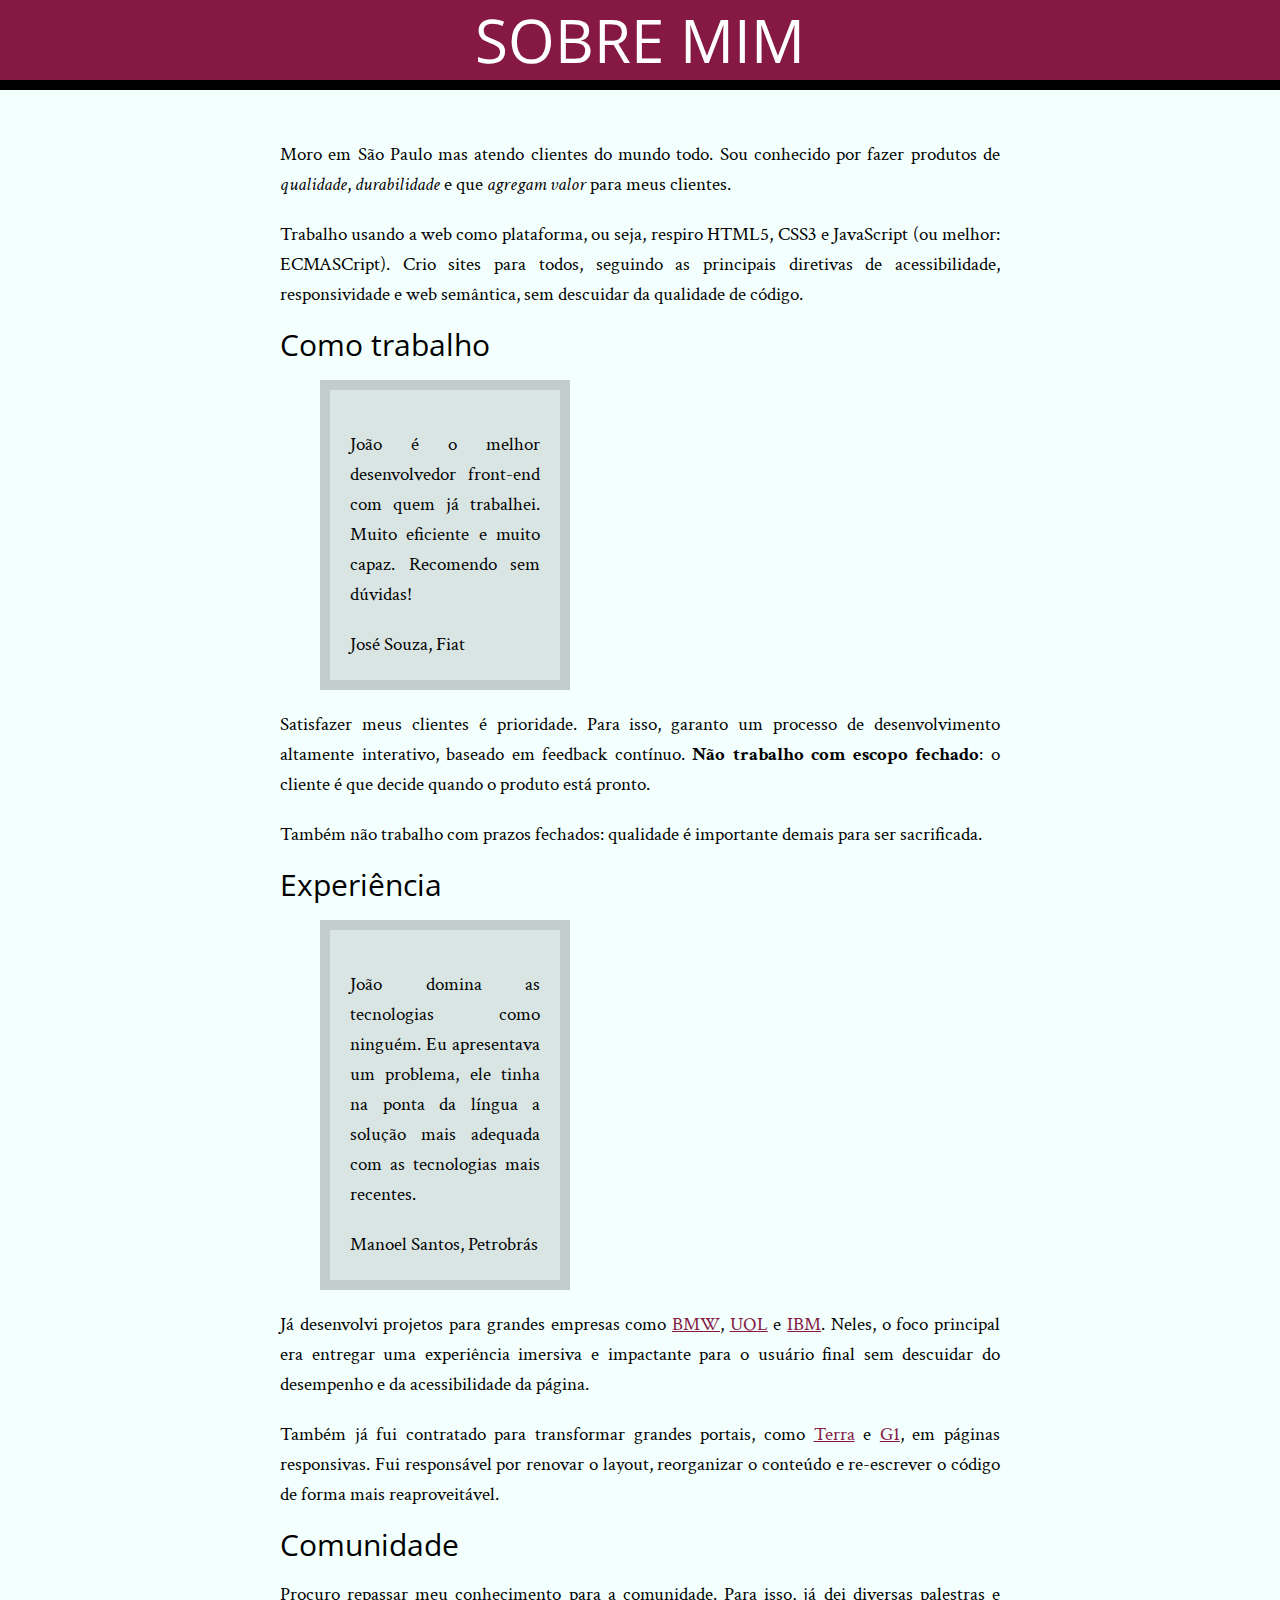
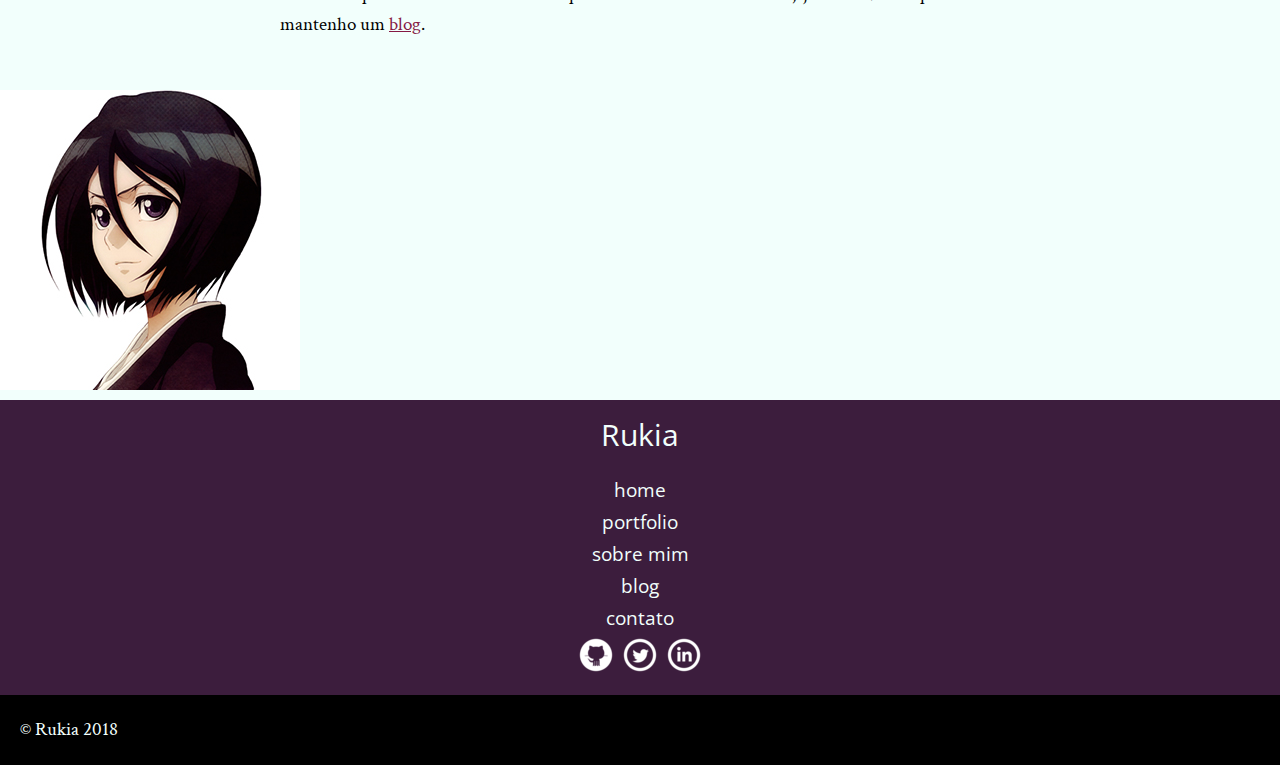
==== bio.html @ e3319c5f "Final da Aula 9" ====
<!DOCTYPE html>
<html>
  <head>
    <title>Biografia - Rukia</title>
    <meta charset="utf-8">
    <link rel="icon" href="favicon.png">
    <link rel="stylesheet" href="reset.css">
    <link rel="stylesheet" href="site.css">
    <!-- carrega a fonte Crimson Text nas versões normal, itálico e negrito -->
    <link rel="stylesheet" href="http://fonts.googleapis.com/css?family=Crimson+Text:400,400italic,600">
    <!-- carrega a fonte Open Sans Condensed na versão negrito, -->
    <link rel="stylesheet" href="http://fonts.googleapis.com/css?family=Open+Sans+Condensed:700">
  </head>
  <body>
    <main>
      <h1 class="main-title">Sobre mim</h1>

      <div>
        <p>Moro em São Paulo mas atendo clientes do mundo todo. Sou conhecido por fazer produtos de <em>qualidade</em>, <em>durabilidade</em> e que <em>agregam valor</em> para meus clientes.</p>
        <p>Trabalho usando a web como plataforma, ou seja, respiro HTML5, CSS3 e JavaScript (ou melhor: ECMASCript). Crio sites para todos, seguindo as principais diretivas de acessibilidade, responsividade e web semântica, sem descuidar da qualidade de código.</p>

        <h2>Como trabalho</h2>

        <blockquote class="comment">
          <p>João é o melhor desenvolvedor front-end com quem já trabalhei. Muito eficiente e muito capaz. Recomendo sem dúvidas!</p>
          <cite>José Souza, Fiat</cite>
        </blockquote>

        <p>Satisfazer meus clientes é prioridade. Para isso, garanto um processo de desenvolvimento altamente interativo, baseado em feedback contínuo. <strong>Não trabalho com escopo fechado</strong>: o cliente é que decide quando o produto está pronto.</p>
        <p>Também não trabalho com prazos fechados: qualidade é importante demais para ser sacrificada.</p>

        <h2>Experiência</h2>

        <blockquote class="comment">
            <p>João domina as tecnologias como ninguém. Eu apresentava um problema, ele tinha na ponta da língua a solução mais adequada com as tecnologias mais recentes.</p>
            <cite>Manoel Santos, Petrobrás</cite>
        </blockquote>
        <p>Já desenvolvi projetos para grandes empresas como <a href="http://bmw.com">BMW</a>, <a href="http://uol.com.br">UOL</a> e <a href="http://ibm.com.br">IBM</a>. Neles, o foco principal era entregar uma experiência imersiva e impactante para o usuário final sem descuidar do desempenho e da acessibilidade da página.</p>
        <p>Também já fui contratado para transformar grandes portais, como <a href="http://www.terra.com.br">Terra</a> e <a href="http://www.g1.globo.com">G1</a>, em páginas responsivas. Fui responsável por renovar o layout, reorganizar o conteúdo e re-escrever o código de forma mais reaproveitável.</p>

        <h2>Comunidade</h2>

        <p>Procuro repassar meu conhecimento para a comunidade. Para isso, já dei diversas palestras e mantenho um <a href="blog.html">blog</a>.</p>
      </div>
    </main>
    <image src="eu.jpg" alt="Foto de Rukia">
    <aside class="navegacao-site">
      <h1>Rukia</h1>
      <nav>
        <ul>
          <li><a href="index.html">Home</a></li>
          <li><a href="portfolio.html">Portfolio </a></li>
          <li><a href="bio.html">Sobre mim</a></li>
          <li><a href="blog.html">Blog </a></li>
          <li><a href="contato.html">Contato </a></li>
        <ul>
      </nav>
      <ul class="redes-sociais">
        <li><a class="github" href="http://github.com">Github</a></li>
        <li><a class="twitter" href="http://twitter.com">Twitter</a></li>
        <li><a class="linkedin" href="http://br.linkedin.com">linkedin</a></li>
      </ul>
    </aside>
    <footer class="rodape-pagina">
      &copy; Rukia 2018
    </footer>
  </body>
</html>
---- site.css ----
body{
  font-family: "Crimson Text", serif;
  background-color: #F2FFFC;
  font-size: 120%;
  line-height: 30px;
}

h1,h2{
  font-family: "Open Sans Condensed", sans-serif;
}

h2{
  font-size: 30px;
}

p{
  text-align: justify;
  margin: 20px 0px;
}

article {
    padding-bottom: 30px;
    border-bottom: 1px solid #ccc;
    margin-bottom: 20px;
}

nav a{
  color: #F2FFFC
}

main a{
    color: #851944;
}

aside a {
    color: inherit;
    font-family: "Open Sans Condensed", sans-serif;
    text-decoration: none;
    text-transform: lowercase;
}

aside h1{
  font-size: 30px;
  margin-bottom: 25px;
}

blockquote, aside, footer {
    padding: 20px;
}

main div{
  width: 720px;
  margin-left: auto;
  margin-right: auto;
  padding: 30px 0;
}

strong{
  font-weight: bold;
}

em{
  font-style: italic;
}

.main-title{
  text-align: center;
  font-size: 60px;
  background-color: #851944;
  color: #FFF;
  padding: 25px;
  border-bottom: 10px solid black;
  text-transform: uppercase;
}

.comment{
  background-color: #D9E5E3;
  border: 10px solid #C2CCCA;
  width: 250px;
  margin: 20px 40px;
  box-sizing: border-box;
}

.navegacao-site{
  background-color: #3C1D3D;
  color: #F2FFFC;
  padding: 20px;
  text-align: center;
}

.rodape-pagina{
  background-color: #000;
  color: #F2FFFC;
  padding: 20px;
}

.read-more{
  font-size: 120%;
  padding: 8px;
  margin: 16px;
  display: block;
  background-color: #E6E7E8;
}

.redes-sociais li{
  display: inline-block;
}

.redes-sociais a{
  width: 40px;
  height: 40px;
  display: inline-block;
  text-indent: -9999px;
}

.github{
    background-image: url(github.png);
}

.twitter{
    background-image: url(twitter.png);
}

.linkedin{
    background-image: url(linkedin.png);
}
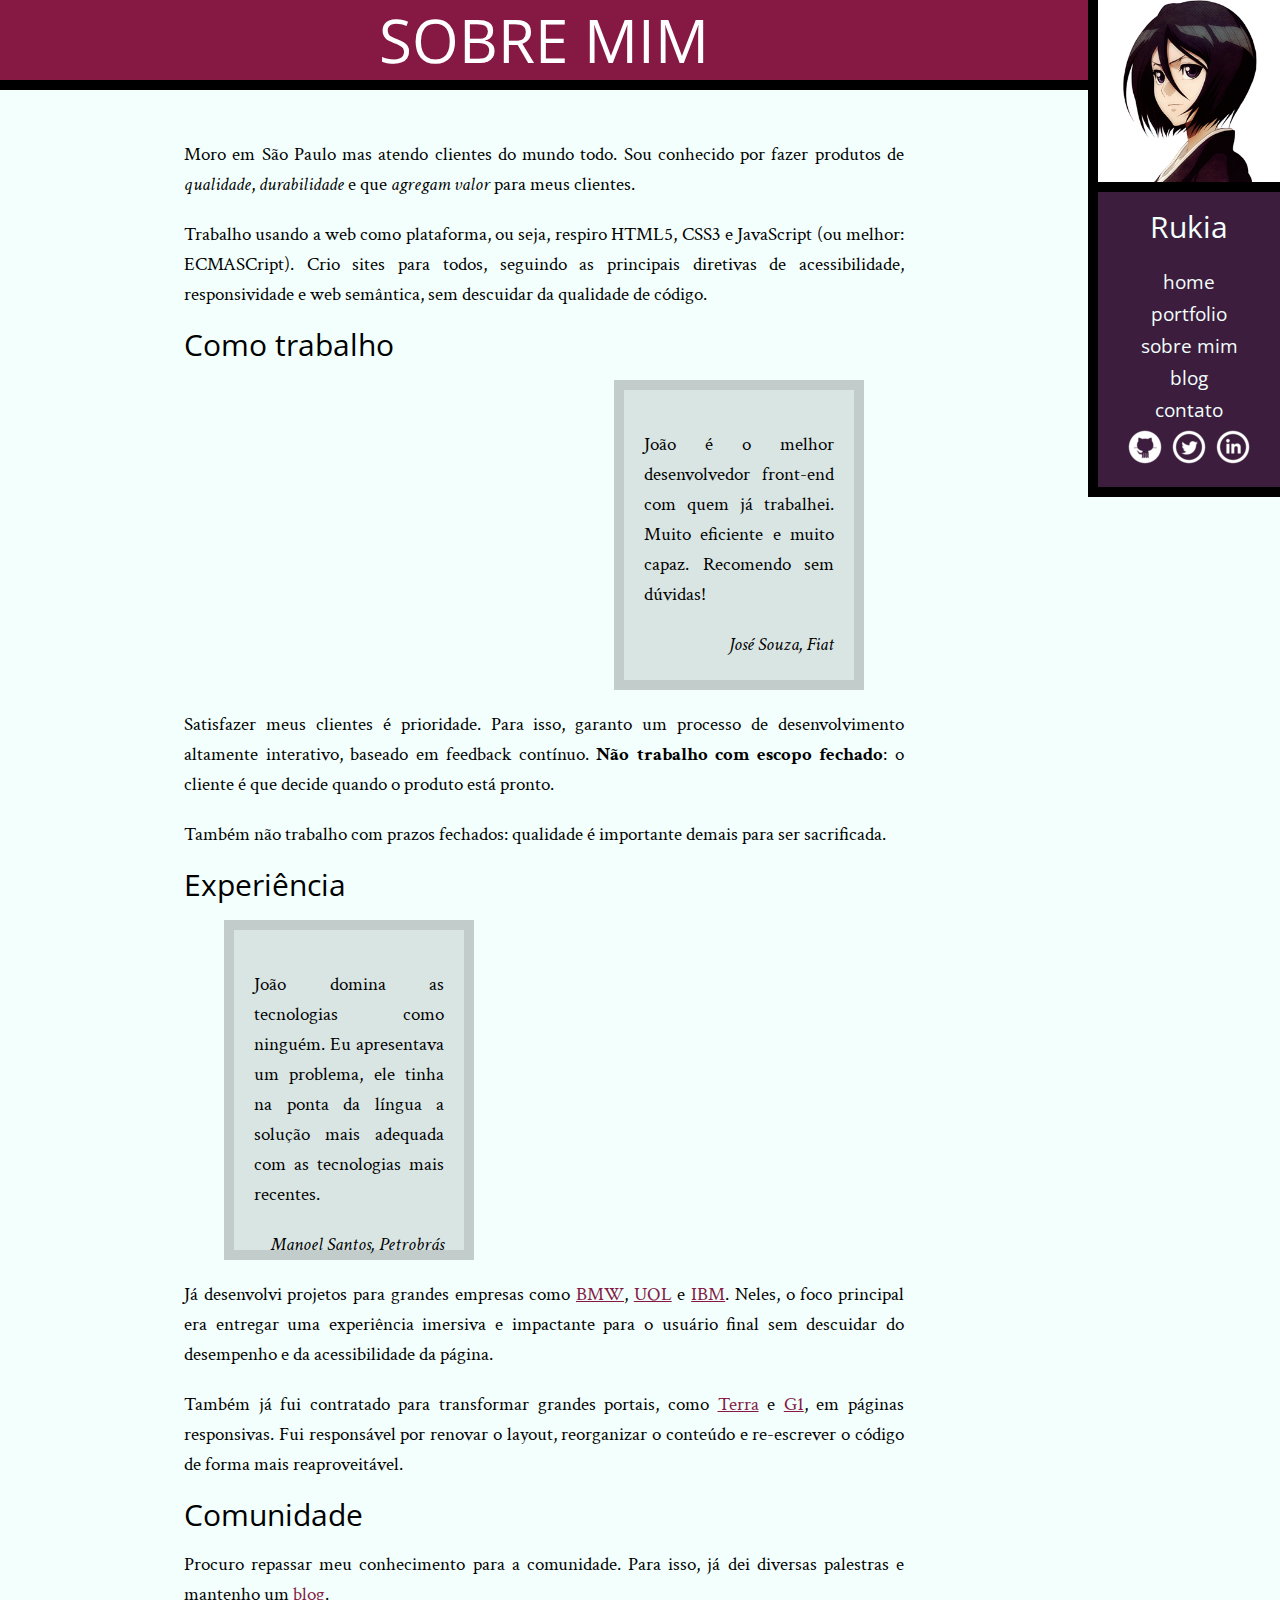
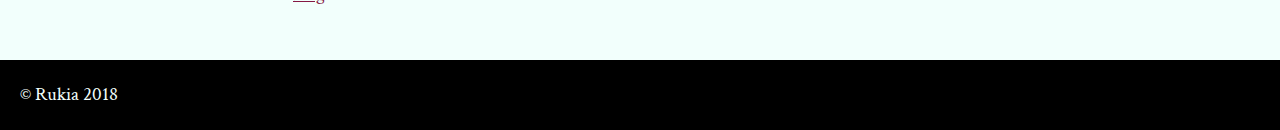
==== commit f72ac062: "Final da Aula 10" ====
--- a/bio.html
+++ b/bio.html
@@ -21,7 +21,7 @@
 
         <h2>Como trabalho</h2>
 
-        <blockquote class="comment">
+        <blockquote id="fiat" class="comment">
           <p>João é o melhor desenvolvedor front-end com quem já trabalhei. Muito eficiente e muito capaz. Recomendo sem dúvidas!</p>
           <cite>José Souza, Fiat</cite>
         </blockquote>
@@ -31,7 +31,7 @@
 
         <h2>Experiência</h2>
 
-        <blockquote class="comment">
+        <blockquote id="petrobras" class="comment">
             <p>João domina as tecnologias como ninguém. Eu apresentava um problema, ele tinha na ponta da língua a solução mais adequada com as tecnologias mais recentes.</p>
             <cite>Manoel Santos, Petrobrás</cite>
         </blockquote>
@@ -43,7 +43,7 @@
         <p>Procuro repassar meu conhecimento para a comunidade. Para isso, já dei diversas palestras e mantenho um <a href="blog.html">blog</a>.</p>
       </div>
     </main>
-    <image src="eu.jpg" alt="Foto de Rukia">
+    <image class="profile" src="eu.jpg" alt="Foto de Rukia">
     <aside class="navegacao-site">
       <h1>Rukia</h1>
       <nav>
--- a/site.css
+++ b/site.css
@@ -1,3 +1,8 @@
+main{
+  float: left;
+  width: 85%;
+}
+
 body{
   font-family: "Crimson Text", serif;
   background-color: #F2FFFC;
@@ -16,6 +21,7 @@
 p{
   text-align: justify;
   margin: 20px 0px;
+  clear: both;
 }
 
 article {
@@ -30,6 +36,10 @@
 
 main a{
     color: #851944;
+}
+
+aside{
+  float: right;
 }
 
 aside a {
@@ -61,6 +71,15 @@
 
 em{
   font-style: italic;
+}
+
+cite{
+  font-style: italic;
+  float: right;
+}
+
+footer{
+  clear: both;
 }
 
 .main-title{
@@ -124,3 +143,20 @@
 .linkedin{
     background-image: url(linkedin.png);
 }
+
+.profile, .navegacao-site{
+  float: right;
+  width: 15%;
+  box-sizing: border-box;
+  border-left: 10px solid black;
+  border-bottom: 10px solid black;
+}
+
+#fiat{
+  float: right;
+  display: inline;
+}
+
+#pretrobras{
+  float: left;
+}
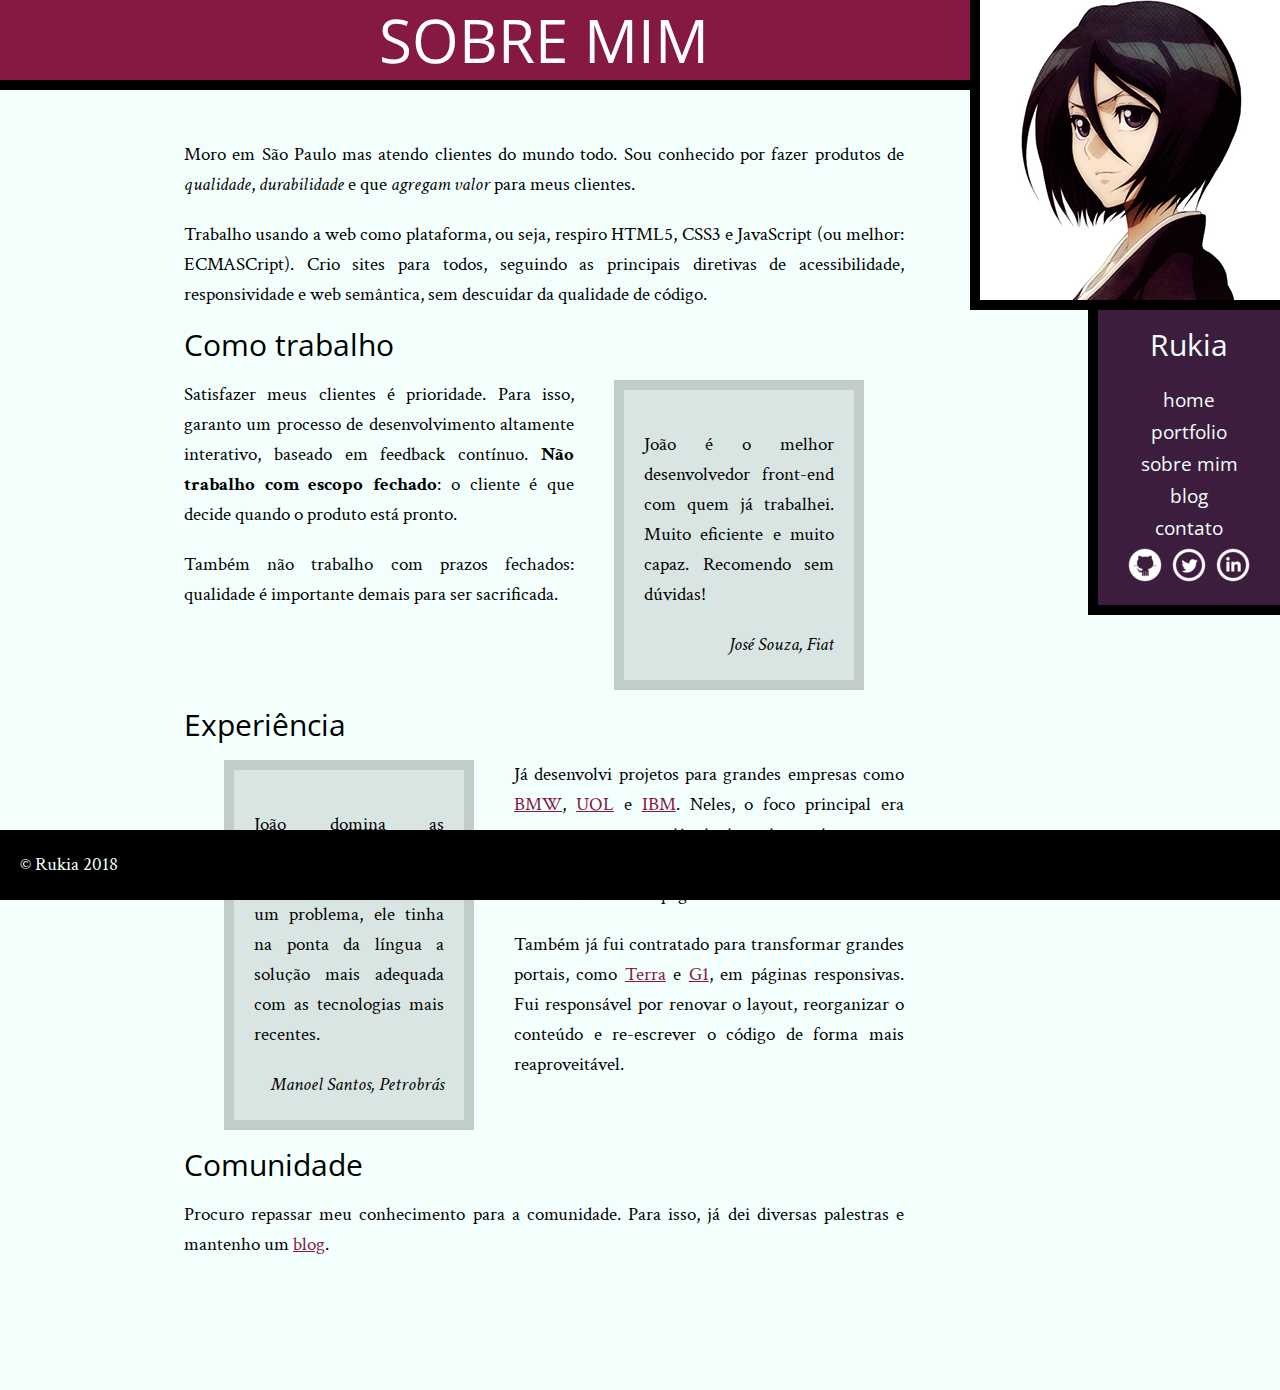
==== commit 81d548ba: "Final do Curso" ====
--- a/bio.html
+++ b/bio.html
@@ -4,8 +4,9 @@
     <title>Biografia - Rukia</title>
     <meta charset="utf-8">
     <link rel="icon" href="favicon.png">
-    <link rel="stylesheet" href="reset.css">
-    <link rel="stylesheet" href="site.css">
+    <link rel="stylesheet" href="css/reset.css">
+    <link rel="stylesheet" href="css/site.css">
+    <link rel="stylesheet" href="css/bio.css">
     <!-- carrega a fonte Crimson Text nas versões normal, itálico e negrito -->
     <link rel="stylesheet" href="http://fonts.googleapis.com/css?family=Crimson+Text:400,400italic,600">
     <!-- carrega a fonte Open Sans Condensed na versão negrito, -->
@@ -43,7 +44,7 @@
         <p>Procuro repassar meu conhecimento para a comunidade. Para isso, já dei diversas palestras e mantenho um <a href="blog.html">blog</a>.</p>
       </div>
     </main>
-    <image class="profile" src="eu.jpg" alt="Foto de Rukia">
+    <image class="profile" src="img/eu.jpg" alt="Foto de Rukia">
     <aside class="navegacao-site">
       <h1>Rukia</h1>
       <nav>
--- a/css/site.css
+++ b/css/site.css
@@ -0,0 +1,137 @@
+main{
+  float: left;
+  padding-bottom: 80px;
+  width: 85%;
+}
+
+body{
+  font-family: "Crimson Text", serif;
+  background-color: #F2FFFC;
+  font-size: 120%;
+  line-height: 30px;
+}
+
+h1,h2{
+  font-family: "Open Sans Condensed", sans-serif;
+}
+
+h2{
+  font-size: 30px;
+  clear: both;
+}
+
+p{
+  text-align: justify;
+  margin: 20px 0px;
+}
+
+nav a{
+  color: #F2FFFC
+}
+
+main a{
+    color: #851944;
+}
+
+aside{
+  float: right;
+}
+
+aside a {
+    color: inherit;
+    font-family: "Open Sans Condensed", sans-serif;
+    text-decoration: none;
+    text-transform: lowercase;
+}
+
+aside h1{
+  font-size: 30px;
+  margin-bottom: 25px;
+}
+
+blockquote, aside, footer {
+    padding: 20px;
+}
+
+main div{
+  width: 720px;
+  margin-left: auto;
+  margin-right: auto;
+  padding: 30px 0;
+}
+
+strong{
+  font-weight: bold;
+}
+
+footer{
+  clear: both;
+  position: fixed;
+  bottom: 0;
+  width: 100%;
+}
+
+.main-title{
+  text-align: center;
+  font-size: 60px;
+  background-color: #851944;
+  color: #FFF;
+  padding: 25px;
+  border-bottom: 10px solid black;
+  text-transform: uppercase;
+}
+
+.navegacao-site{
+  background-color: #3C1D3D;
+  color: #F2FFFC;
+  padding: 20px;
+  text-align: center;
+}
+
+.rodape-pagina{
+  background-color: #000;
+  color: #F2FFFC;
+  padding: 20px;
+}
+
+.redes-sociais li{
+  display: inline-block;
+}
+
+.redes-sociais a{
+  width: 40px;
+  height: 40px;
+  display: inline-block;
+  text-indent: -9999px;
+}
+
+.github{
+    background-image: url(../img/github.png);
+}
+
+.twitter{
+    background-image: url(../img/twitter.png);
+}
+
+.linkedin{
+    background-image: url(../img/linkedin.png);
+}
+
+.profile, .navegacao-site{
+  float: right;
+  box-sizing: border-box;
+  border-left: 10px solid black;
+  border-bottom: 10px solid black;
+}
+
+.navegacao-site{
+  width: 15%;
+  position: relative;
+  top: 310px;
+}
+
+.profile{
+  position: absolute;
+  top: 0;
+  right: 0
+}
--- a/css/bio.css
+++ b/css/bio.css
@@ -0,0 +1,30 @@
+article {
+    padding-bottom: 30px;
+    border-bottom: 1px solid #ccc;
+    margin-bottom: 20px;
+}
+
+em{
+  font-style: italic;
+}
+
+cite{
+  font-style: italic;
+  float: right;
+}
+
+.comment{
+  background-color: #D9E5E3;
+  border: 10px solid #C2CCCA;
+  width: 250px;
+  margin: 20px 40px;
+  box-sizing: border-box;
+}
+
+#fiat{
+  float: right;
+}
+
+#petrobras{
+  float: left;
+}
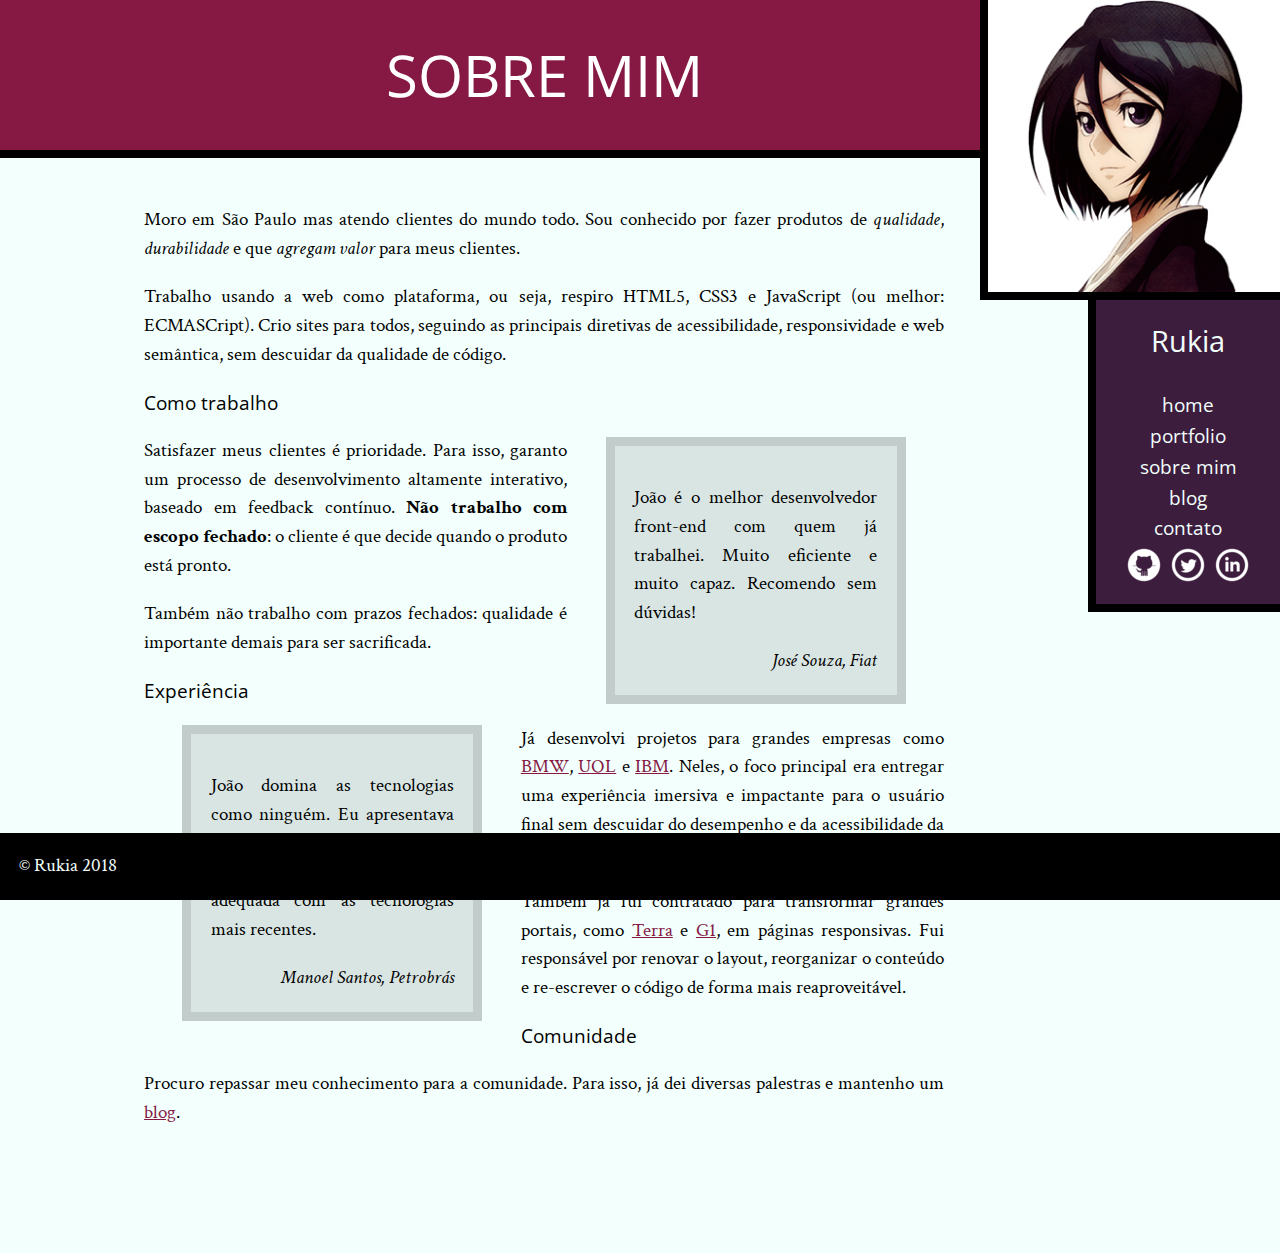
==== commit 76ef92dd: "Final da Aula 2" ====
--- a/bio.html
+++ b/bio.html
@@ -1,9 +1,9 @@
 <!DOCTYPE html>
 <html>
-  <head>
+  <head><!--Tag head define Meta informações-->
     <title>Biografia - Rukia</title>
     <meta charset="utf-8">
-    <link rel="icon" href="favicon.png">
+    <link rel="icon" href="favicon.png"><!--Tag link referencia arquivos-->
     <link rel="stylesheet" href="css/reset.css">
     <link rel="stylesheet" href="css/site.css">
     <link rel="stylesheet" href="css/bio.css">
@@ -16,7 +16,7 @@
     <main>
       <h1 class="main-title">Sobre mim</h1>
 
-      <div>
+      <div class="container">
         <p>Moro em São Paulo mas atendo clientes do mundo todo. Sou conhecido por fazer produtos de <em>qualidade</em>, <em>durabilidade</em> e que <em>agregam valor</em> para meus clientes.</p>
         <p>Trabalho usando a web como plataforma, ou seja, respiro HTML5, CSS3 e JavaScript (ou melhor: ECMASCript). Crio sites para todos, seguindo as principais diretivas de acessibilidade, responsividade e web semântica, sem descuidar da qualidade de código.</p>
 
--- a/css/site.css
+++ b/css/site.css
@@ -1,32 +1,23 @@
 main{
-  float: left;
-  padding-bottom: 80px;
-  width: 85%;
+  float: left; /*Joga a Main para a esquerda*/
+  padding-bottom: 4em; /*Define um espaçamento embaixo dentro do elemento*/
+  width: 85%; /*Define o tamaho da Página a 85%*/
 }
 
 body{
-  font-family: "Crimson Text", serif;
-  background-color: #F2FFFC;
-  font-size: 120%;
-  line-height: 30px;
+  font-family: "Crimson Text", serif; /*Define a fonte e definindo uma fonte serifada*/
+  background-color: #F2FFFC; /*Cor de fundo*/
+  font-size: 120%; /*Tamanho da fonte*/
+  line-height: 1.5; /*Espaçamento entre as linhas*/
 }
 
-h1,h2{
-  font-family: "Open Sans Condensed", sans-serif;
+h1, h2, .subtitulo-principal{
+  font-family: "Open Sans Condensed", sans-serif; /*Define a fonte e definindo uma fonte sem serifa*/
 }
 
-h2{
-  font-size: 30px;
-  clear: both;
-}
-
-p{
+main p{
   text-align: justify;
-  margin: 20px 0px;
-}
-
-nav a{
-  color: #F2FFFC
+  margin: 1em 0px;
 }
 
 main a{
@@ -37,72 +28,57 @@
   float: right;
 }
 
-aside a {
-    color: inherit;
-    font-family: "Open Sans Condensed", sans-serif;
-    text-decoration: none;
-    text-transform: lowercase;
-}
-
-aside h1{
-  font-size: 30px;
-  margin-bottom: 25px;
-}
-
 blockquote, aside, footer {
     padding: 20px;
 }
 
-main div{
-  width: 720px;
-  margin-left: auto;
-  margin-right: auto;
-  padding: 30px 0;
+strong{
+  font-weight: bold; /*Deixa negrito*/
 }
 
-strong{
-  font-weight: bold;
-}
-
-footer{
-  clear: both;
-  position: fixed;
-  bottom: 0;
-  width: 100%;
+em{
+  font-style: italic; /*Deixa Intálico*/
 }
 
 .main-title{
   text-align: center;
-  font-size: 60px;
+  font-size: 3em;
   background-color: #851944;
   color: #FFF;
-  padding: 25px;
-  border-bottom: 10px solid black;
-  text-transform: uppercase;
+  padding: 2rem;
+  border-bottom: .5rem solid black;
+  text-transform: uppercase; /*Deixa todos os caracters Maiúsculo*/
 }
 
-.navegacao-site{
-  background-color: #3C1D3D;
-  color: #F2FFFC;
-  padding: 20px;
-  text-align: center;
+.subtitulo-principal{
+  font-size: 1rem;
+}
+
+.subtitulo-texto{
+  font-size: 1.5em;/*Tamanho da fonte*/
+  clear: both; /*Nenhum float a direita ou a esquerda*/
 }
 
 .rodape-pagina{
   background-color: #000;
   color: #F2FFFC;
-  padding: 20px;
+  padding: 1em;
+  clear: both;
+  position: fixed; /*Define o elemento como fixo*/
+  bottom: 0; /*0 de espaçamento */
+  width: 100%; /*na página toda*/
+  box-sizing: border-box;
 }
 
 .redes-sociais li{
-  display: inline-block;
+  display: inline-block; /*Perminte definir o tamanho so elemento sem quebrar a linha*/
 }
 
 .redes-sociais a{
   width: 40px;
   height: 40px;
-  display: inline-block;
-  text-indent: -9999px;
+  display: inline-block; /*Perminte definir o tamanho so elemento sem quebrar a linha*/
+  text-indent: -9999px; /*Tirando o texto da tela deixando somente as imagens "Tecnica Image Replacement"*/
 }
 
 .github{
@@ -117,21 +93,48 @@
     background-image: url(../img/linkedin.png);
 }
 
-.profile, .navegacao-site{
-  float: right;
-  box-sizing: border-box;
-  border-left: 10px solid black;
-  border-bottom: 10px solid black;
+.navegacao-site{
+  background-color: #3C1D3D;
+  color: #F2FFFC;
+  padding: 1em;
+  text-align: center;
 }
 
 .navegacao-site{
   width: 15%;
-  position: relative;
-  top: 310px;
+  position: relative; /*Defino como posição Relativa*/
+  top: 300px; /*A 300px do topo*/
+}
+
+.navegacao-site h1{
+  font-size: 1.5em;
+  margin-bottom: 1em;
+}
+
+.navegacao-site a {
+    color: inherit; /*Faz com que a propriedade assuma o valor que foi definido em seu pai (ou ancestral, de um modo geral)*/
+    font-family: "Open Sans Condensed", sans-serif;
+    text-decoration: none; /*Tira o Sublinhado do link*/
+    text-transform: lowercase; /*Deixa todos Minúsculos*/
+}
+
+.container {
+  width: 80ch;
+  margin-left: auto;
+  margin-right: auto;
+  padding: 1.5em 0;
+}
+
+.profile, .navegacao-site{
+  float: right;
+  box-sizing: border-box;
+  border-left: .5rem solid black;
+  border-bottom: .5rem solid black;
 }
 
 .profile{
-  position: absolute;
-  top: 0;
-  right: 0
+  position: absolute; /*Define como posição absoluta*/
+  top: 0; /*A 0px de cima*/
+  right: 0; /*A 0px da direita*/
+  height: 300px;
 }
--- a/css/bio.css
+++ b/css/bio.css
@@ -1,9 +1,3 @@
-article {
-    padding-bottom: 30px;
-    border-bottom: 1px solid #ccc;
-    margin-bottom: 20px;
-}
-
 em{
   font-style: italic;
 }
@@ -14,17 +8,18 @@
 }
 
 .comment{
-  background-color: #D9E5E3;
-  border: 10px solid #C2CCCA;
-  width: 250px;
-  margin: 20px 40px;
-  box-sizing: border-box;
+  background-color: #D9E5E3; /*Cor de fundo*/
+  border: .5em solid #C2CCCA; /*Espessura da borda, tipo e cor*/
+  width: 30ch; /*Define a lagura do elemento*/
+  padding: 1em; /*Define a paginação a partir no tamanho do pai*/
+  margin: 1em 2em; /*Margem altura e lagura*/
+  box-sizing: border-box; /*Fala para contar o tamanho do elemento com a barda*/
 }
 
 #fiat{
-  float: right;
+  float: right; /*Flutuar a direita*/
 }
 
 #petrobras{
-  float: left;
+  float: left; /*Flutuar a esquerda*/
 }
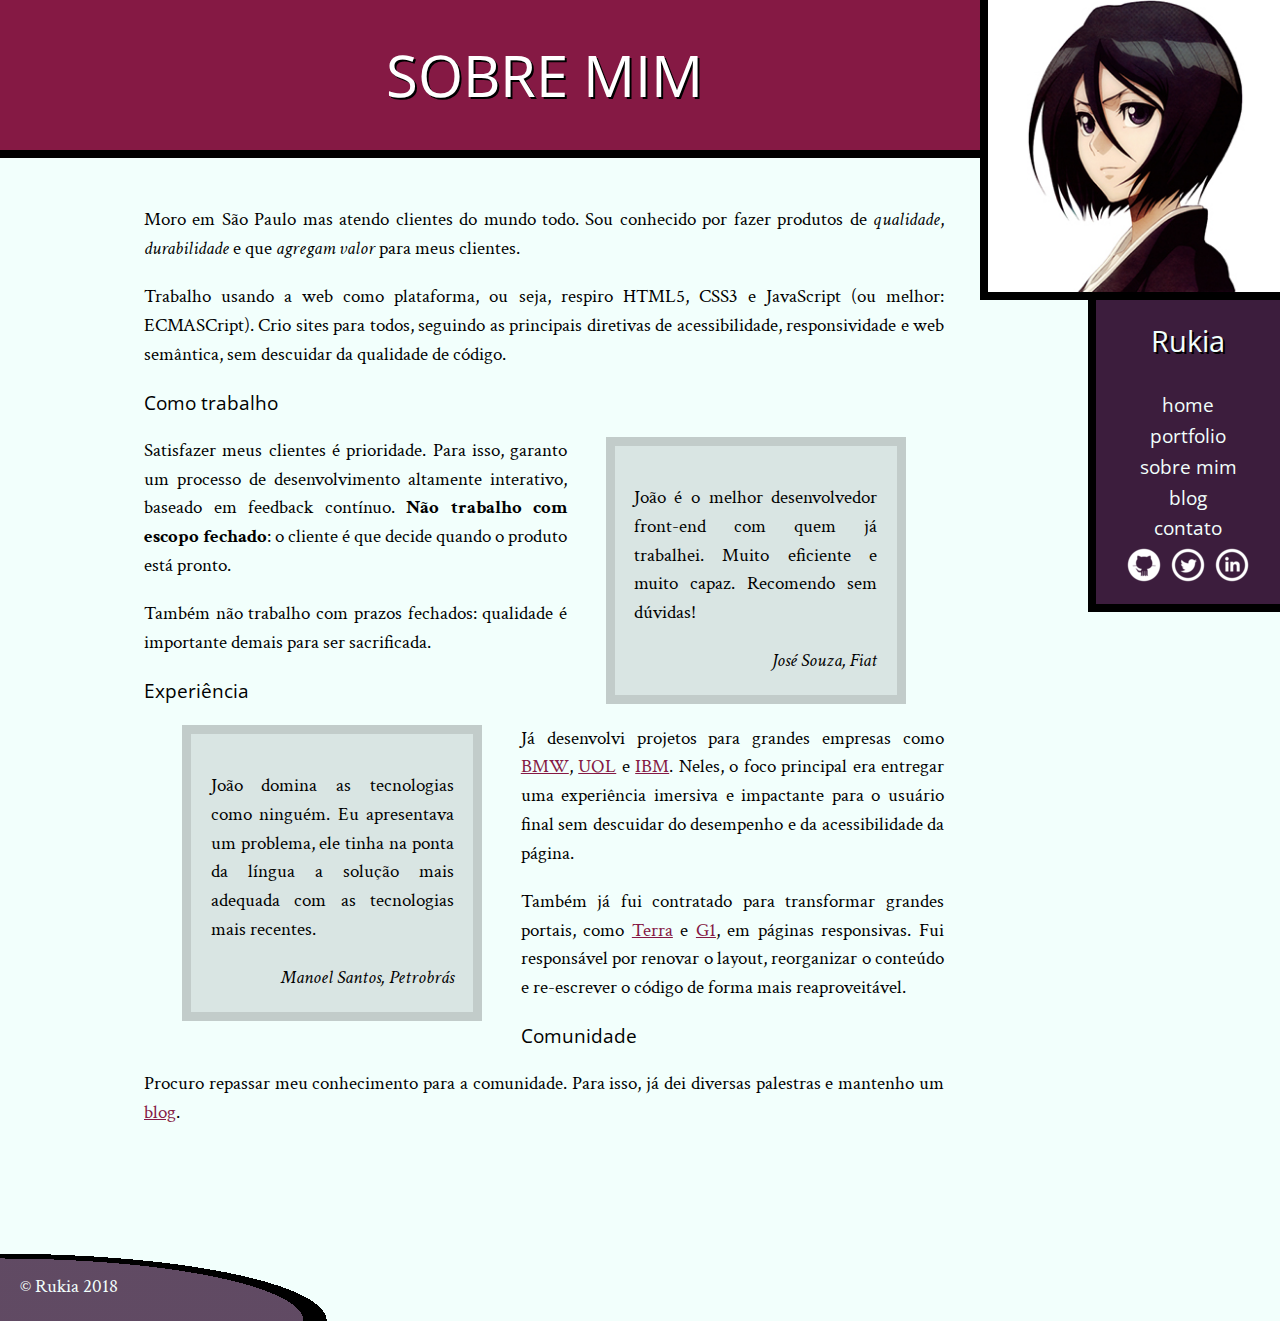
==== commit 7ff7dcf4: "Final da Aula 8" ====
--- a/bio.html
+++ b/bio.html
@@ -22,7 +22,7 @@
 
         <h2>Como trabalho</h2>
 
-        <blockquote id="fiat" class="comment">
+        <blockquote tabindex="1" id="fiat" class="comment">
           <p>João é o melhor desenvolvedor front-end com quem já trabalhei. Muito eficiente e muito capaz. Recomendo sem dúvidas!</p>
           <cite>José Souza, Fiat</cite>
         </blockquote>
@@ -32,7 +32,7 @@
 
         <h2>Experiência</h2>
 
-        <blockquote id="petrobras" class="comment">
+        <blockquote tabindex="1"  id="petrobras" class="comment">
             <p>João domina as tecnologias como ninguém. Eu apresentava um problema, ele tinha na ponta da língua a solução mais adequada com as tecnologias mais recentes.</p>
             <cite>Manoel Santos, Petrobrás</cite>
         </blockquote>
--- a/css/site.css
+++ b/css/site.css
@@ -1,7 +1,18 @@
-main{
+html{
+  overflow-x: hidden; /*Navegador ignora o que fica para fora da página*/
+
+}main{
   float: left; /*Joga a Main para a esquerda*/
   padding-bottom: 4em; /*Define um espaçamento embaixo dentro do elemento*/
   width: 85%; /*Define o tamaho da Página a 85%*/
+}
+
+a:hover, a:focus{
+  color: red;
+}
+
+nav a:hover, nav a:focus{
+  text-shadow: 0 0 3px pink; /*Deixa com Sombra*/
 }
 
 body{
@@ -40,6 +51,10 @@
   font-style: italic; /*Deixa Intálico*/
 }
 
+h1{
+  text-shadow: 2px 2px #000;
+}
+
 .main-title{
   text-align: center;
   font-size: 3em;
@@ -60,14 +75,27 @@
 }
 
 .rodape-pagina{
-  background-color: #000;
   color: #F2FFFC;
+  clear: both;
+  /*Rodpé antigo*/
+  /* background-color: rgba(0, 0, 0, 0.8);
   padding: 1em;
-  clear: both;
   position: fixed; /*Define o elemento como fixo*/
-  bottom: 0; /*0 de espaçamento */
-  width: 100%; /*na página toda*/
-  box-sizing: border-box;
+  /* bottom: 0; /*0 de espaçamento */
+  /* width: 100%; /*na página toda*/
+  /* box-sizing: border-box;*/
+
+  background-image: radial-gradient(ellipse at left bottom,
+                              rgba(60, 29, 61, 0.8),
+                              rgba(60, 29, 61, 0.8) 65%,
+                              rgba(0, 0, 0, 1) 65%,
+                              rgba(0, 0, 0, 1) 70%,
+                              rgba(0, 0, 0, 0) 70%,
+                              rgba(0, 0, 0, 0));
+  width: 100%;
+  background-size: 25% 100%;
+  background-repeat: no-repeat;
+
 }
 
 .redes-sociais li{
--- a/css/bio.css
+++ b/css/bio.css
@@ -16,10 +16,31 @@
   box-sizing: border-box; /*Fala para contar o tamanho do elemento com a barda*/
 }
 
-#fiat{
+/*solução com id*/
+/* #fiat{
+  float: right; /*Flutuar a direita*/
+/* } */
+
+/* #petrobras{
+  float: left; /*Flutuar a esquerda*/
+/* }  */
+
+
+/*Solução com pseudoclasses*/
+.comment:nth-of-type(odd){
   float: right; /*Flutuar a direita*/
 }
 
-#petrobras{
+.comment:nth-of-type(even){
   float: left; /*Flutuar a esquerda*/
 }
+
+.comment:nth-of-type(odd):hover, .comment:nth-of-type(odd):focus{
+  transform: scale(1.2) rotate(10deg);
+  box-shadow: 0 0 0 99999px rgba(0, 0, 0,.8);
+}
+
+.comment:nth-of-type(even):hover, .comment:nth-of-type(even):focus{
+  transform: rotate(-10deg) scale(1.2);
+  box-shadow: 0 0 0 99999px rgba(0, 0, 0,.8);
+}
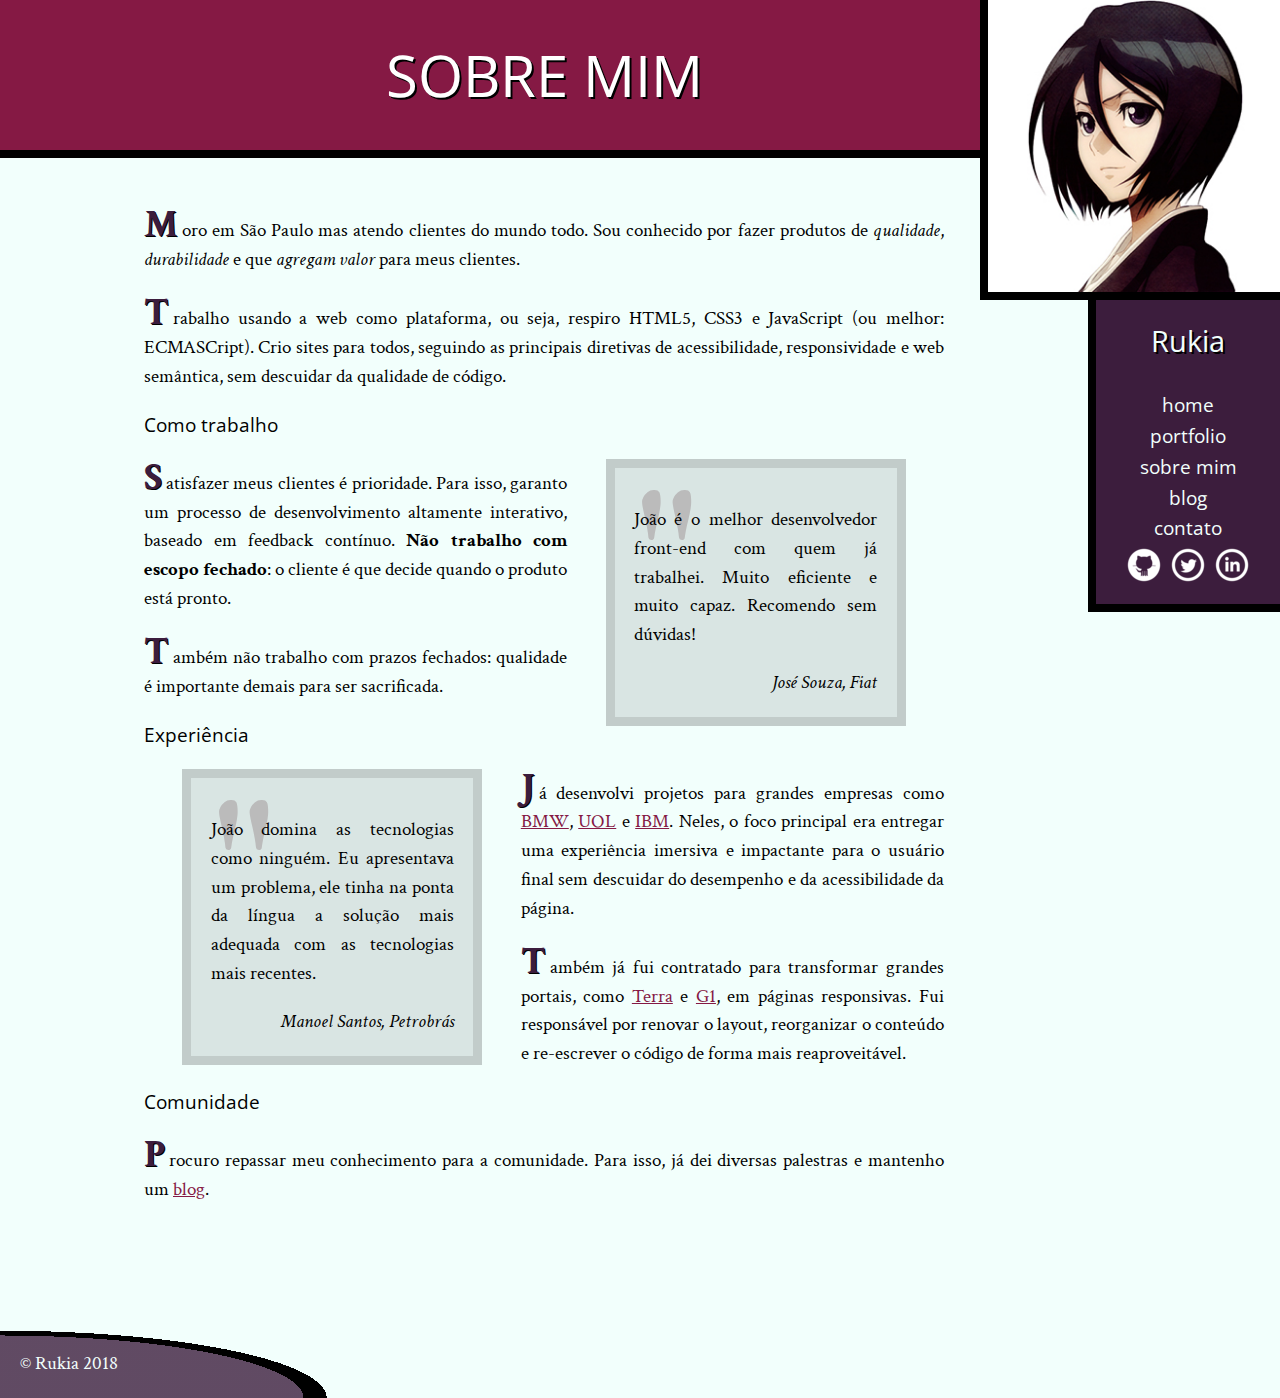
==== commit 02ea1be9: "Final da Aula 9" ====
--- a/bio.html
+++ b/bio.html
@@ -57,9 +57,9 @@
         <ul>
       </nav>
       <ul class="redes-sociais">
-        <li><a class="github" href="http://github.com">Github</a></li>
-        <li><a class="twitter" href="http://twitter.com">Twitter</a></li>
-        <li><a class="linkedin" href="http://br.linkedin.com">linkedin</a></li>
+        <li><a class="github" href="http://github.com" data-tooltip="Veja meus projetos OpenSource">Github</a></li>
+        <li><a class="twitter" href="http://twitter.com" data-tooltip="Siga-me no Twitter">Twitter</a></li>
+        <li><a class="linkedin" href="http://br.linkedin.com" data-tooltip="Veja meu currículo">linkedin</a></li>
       </ul>
     </aside>
     <footer class="rodape-pagina">
--- a/css/site.css
+++ b/css/site.css
@@ -103,10 +103,34 @@
 }
 
 .redes-sociais a{
+  position: relative;
   width: 40px;
   height: 40px;
   display: inline-block; /*Perminte definir o tamanho so elemento sem quebrar a linha*/
   text-indent: -9999px; /*Tirando o texto da tela deixando somente as imagens "Tecnica Image Replacement"*/
+}
+
+.redes-sociais a:hover::after, .redes-sociais a:focus::after{
+  content: attr(data-tooltip);
+  position: absolute;
+  top: 100%;
+  right: 0;
+  text-indent: 0;
+  width: 300%;
+  background-color: #000;
+  font-size: .75em;
+  text-shadow: 0 0 3px pink; /*Deixa com Sombra*/
+}
+
+.redes-sociais a:hover::before, .redes-sociais a:focus::before{
+  content: ''; /*Queremos que ele seja uma caixinha preta*/
+  width: 1em; /*Então adicionamos tamanho e definimos a cor de fundo*/
+  height: 1em;
+  background-color: black;
+  position: absolute;
+  bottom: 0; /*usando o link como referência, dizemos que queremos ela grudada no canto inferior do link*/
+  left: 0;
+  transform: translateY(.5em) rotate(45deg);/*rotacionar e transladar a caixa que criamos para que ela encaixe como uma ponta na legenda*/
 }
 
 .github{
--- a/css/bio.css
+++ b/css/bio.css
@@ -7,6 +7,15 @@
   float: right;
 }
 
+.container > p::first-letter{
+  font-size: 200%;
+  font-weight: bold;
+  color: #3C1D3D;
+  text-shadow: 1px 1px #000;
+  margin-right: .2ch;
+  line-height: 1;
+}
+
 .comment{
   background-color: #D9E5E3; /*Cor de fundo*/
   border: .5em solid #C2CCCA; /*Espessura da borda, tipo e cor*/
@@ -14,6 +23,18 @@
   padding: 1em; /*Define a paginação a partir no tamanho do pai*/
   margin: 1em 2em; /*Margem altura e lagura*/
   box-sizing: border-box; /*Fala para contar o tamanho do elemento com a barda*/
+}
+
+.comment::before{
+  content: '"';
+  color: #bbb;
+  font-size: 10em;
+  position: absolute;
+  line-height: .8;
+}
+
+.comment > p {
+  position: relative;
 }
 
 /*solução com id*/
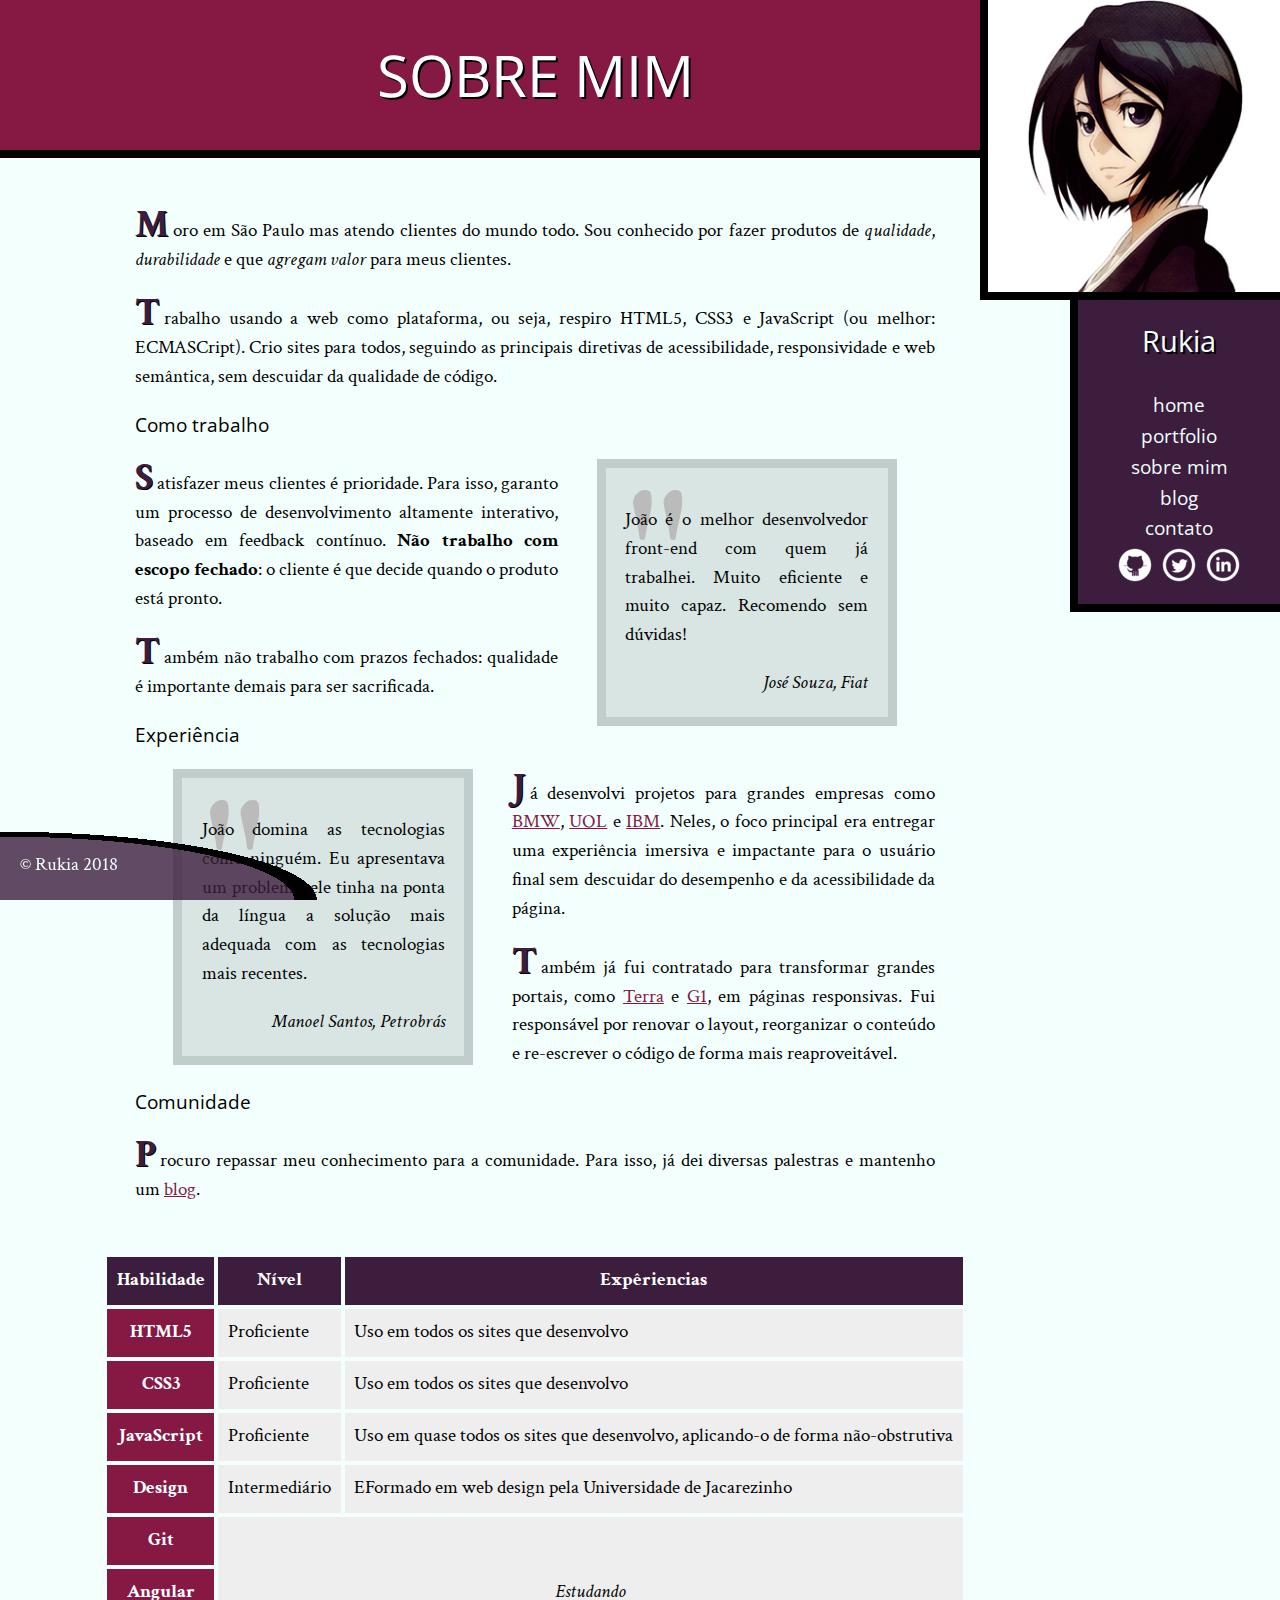
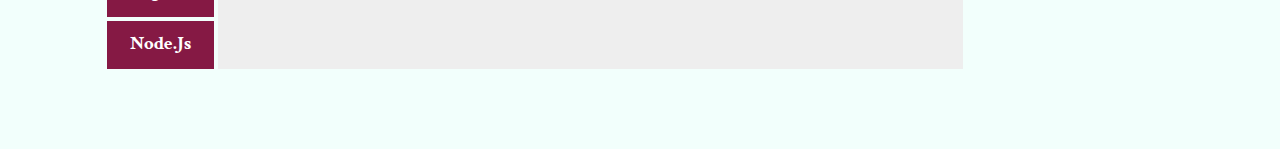
==== commit 616af49f: "Final da Aula 12" ====
--- a/bio.html
+++ b/bio.html
@@ -43,6 +43,48 @@
 
         <p>Procuro repassar meu conhecimento para a comunidade. Para isso, já dei diversas palestras e mantenho um <a href="blog.html">blog</a>.</p>
       </div>
+      <table class="habilidades">
+        <thead>
+          <tr>
+            <th>Habilidade</th>
+            <th>Nível</th>
+            <th>Expêriencias</th>
+          </tr>
+        </thead>
+        <tbody>
+          <tr>
+            <th>HTML5</th>
+            <td>Proficiente</td>
+            <td>Uso em todos os sites que desenvolvo</td>
+          </tr>
+          <tr>
+            <th>CSS3</th>
+            <td>Proficiente</td>
+            <td>Uso em todos os sites que desenvolvo</td>
+          </tr>
+          <tr>
+            <th>JavaScript</th>
+            <td>Proficiente</td>
+            <td>Uso em quase todos os sites que desenvolvo, aplicando-o de forma não-obstrutiva</td>
+          </tr>
+          <tr>
+            <th>Design</th>
+            <td>Intermediário</td>
+            <td>EFormado em web design pela Universidade de Jacarezinho</td>
+          </tr>
+          <tr>
+            <th>Git</th>
+            <td colspan="2" rowspan="3" >Estudando</td>
+          </tr>
+          <tr>
+            <th>Angular</th>
+          </tr>
+            <tr>
+            <th>Node.Js</th>
+          </tr>
+        </tbody>
+        
+      </table>
     </main>
     <image class="profile" src="img/eu.jpg" alt="Foto de Rukia">
     <aside class="navegacao-site">
--- a/css/site.css
+++ b/css/site.css
@@ -1,10 +1,11 @@
 html{
   overflow-x: hidden; /*Navegador ignora o que fica para fora da página*/
 
-}main{
+}
+main{
   float: left; /*Joga a Main para a esquerda*/
   padding-bottom: 4em; /*Define um espaçamento embaixo dentro do elemento*/
-  width: 85%; /*Define o tamaho da Página a 85%*/
+  width: calc(100% - (300px * 0.7)); /*Define o tamaho da Página a 85%*/
 }
 
 a:hover, a:focus{
@@ -77,13 +78,13 @@
 .rodape-pagina{
   color: #F2FFFC;
   clear: both;
+  position: fixed; /*Define o elemento como fixo*/
+  bottom: 0; /*0 de espaçamento */
+  width: 100%; /*na página toda*/
+  box-sizing: border-box;
   /*Rodpé antigo*/
   /* background-color: rgba(0, 0, 0, 0.8);
-  padding: 1em;
-  position: fixed; /*Define o elemento como fixo*/
-  /* bottom: 0; /*0 de espaçamento */
-  /* width: 100%; /*na página toda*/
-  /* box-sizing: border-box;*/
+  padding: 1em;*/
 
   background-image: radial-gradient(ellipse at left bottom,
                               rgba(60, 29, 61, 0.8),
@@ -153,7 +154,7 @@
 }
 
 .navegacao-site{
-  width: 15%;
+  width: calc(300px * 0.7);
   position: relative; /*Defino como posição Relativa*/
   top: 300px; /*A 300px do topo*/
 }
--- a/css/bio.css
+++ b/css/bio.css
@@ -65,3 +65,41 @@
   transform: rotate(-10deg) scale(1.2);
   box-shadow: 0 0 0 99999px rgba(0, 0, 0,.8);
 }
+
+
+.habilidades{
+  margin-left: auto;
+  margin-right: auto;
+  text-align: center;
+  border-collapse: separate;
+  border-spacing: 0.25em;
+}
+
+thead th{
+  background-color: #3C1D3D;
+  color: #FFF;
+  font-weight: bold;
+  padding: .5em;
+}
+
+tbody th{
+  background-color: #851944;
+  color: #FFF;
+  font-weight: bold;
+  padding: .5em;
+}
+
+tbody td{
+  text-align: left;
+  background-color: #EEE;
+  padding: .5em;
+}
+
+.habilidades [colspan] {
+  text-align: center;
+  font-style: italic;
+}
+
+.habilidades [rowspan] {
+  vertical-align: middle;
+}